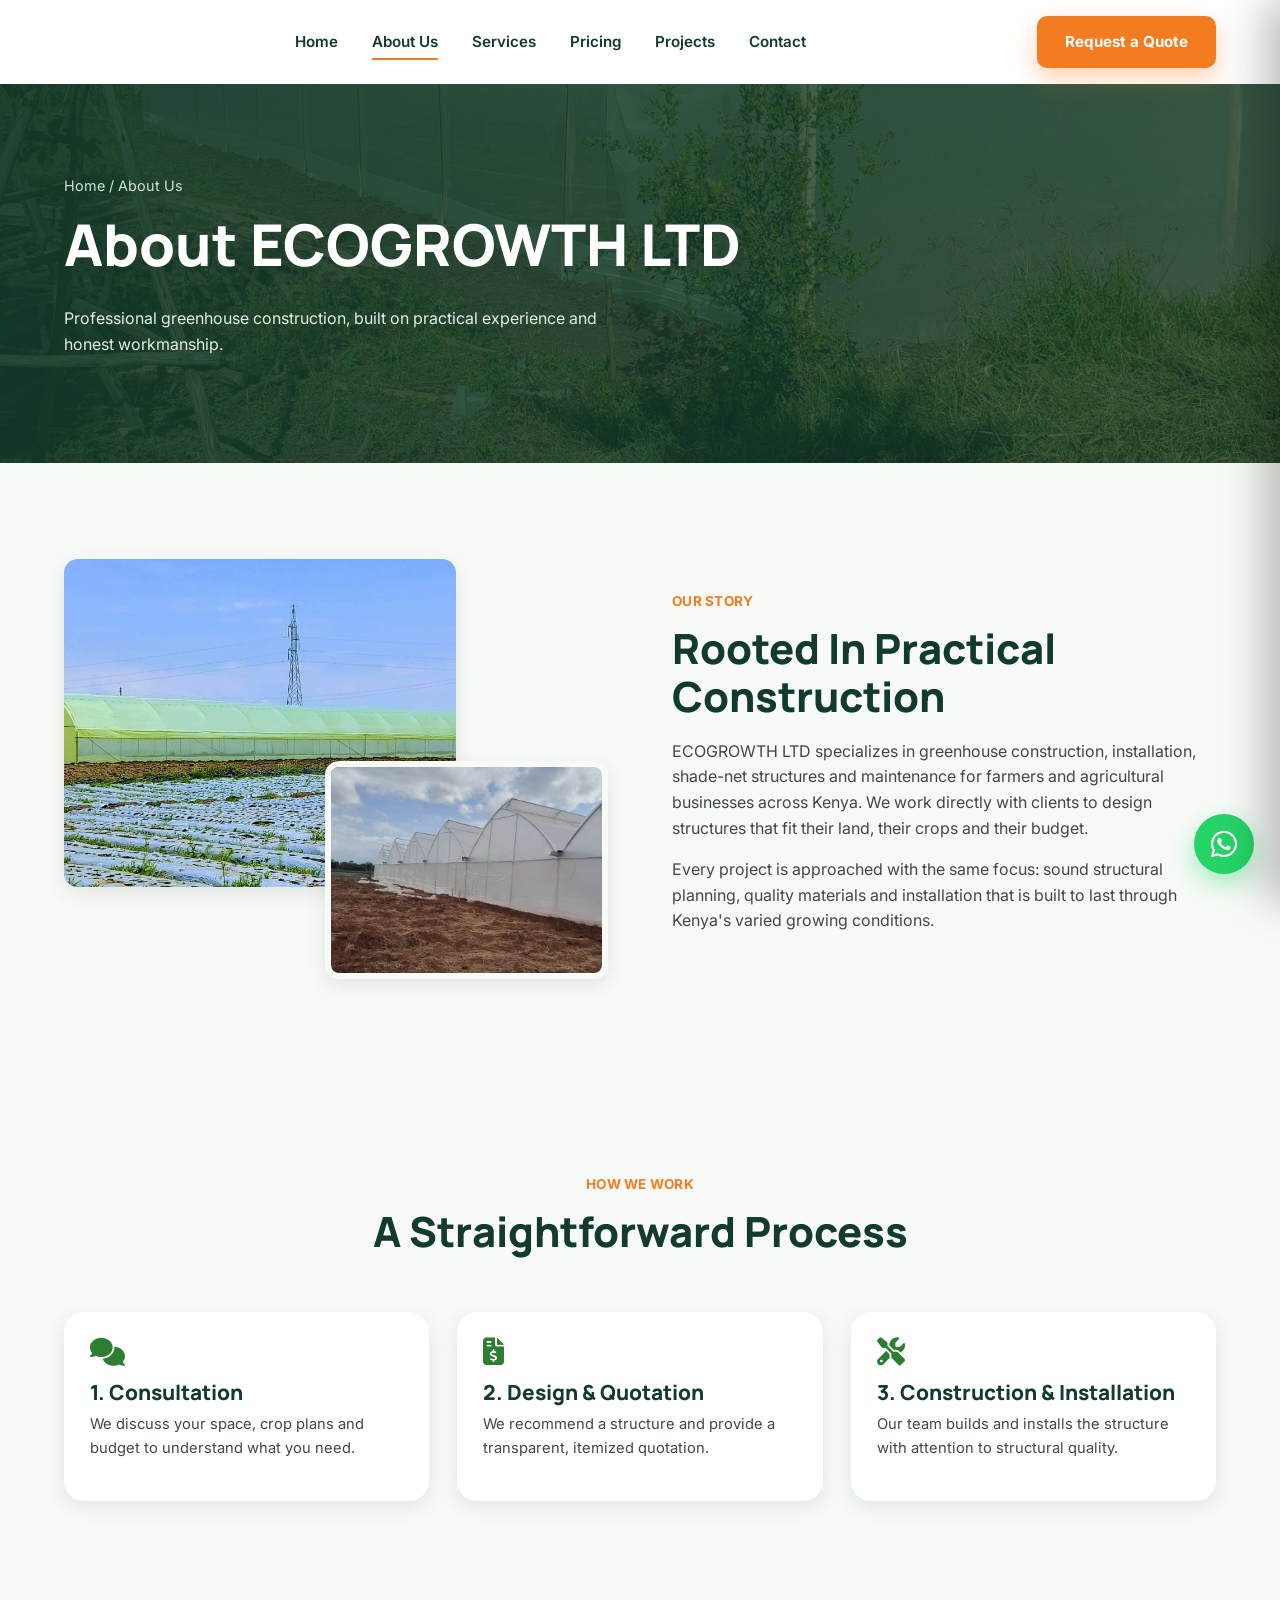
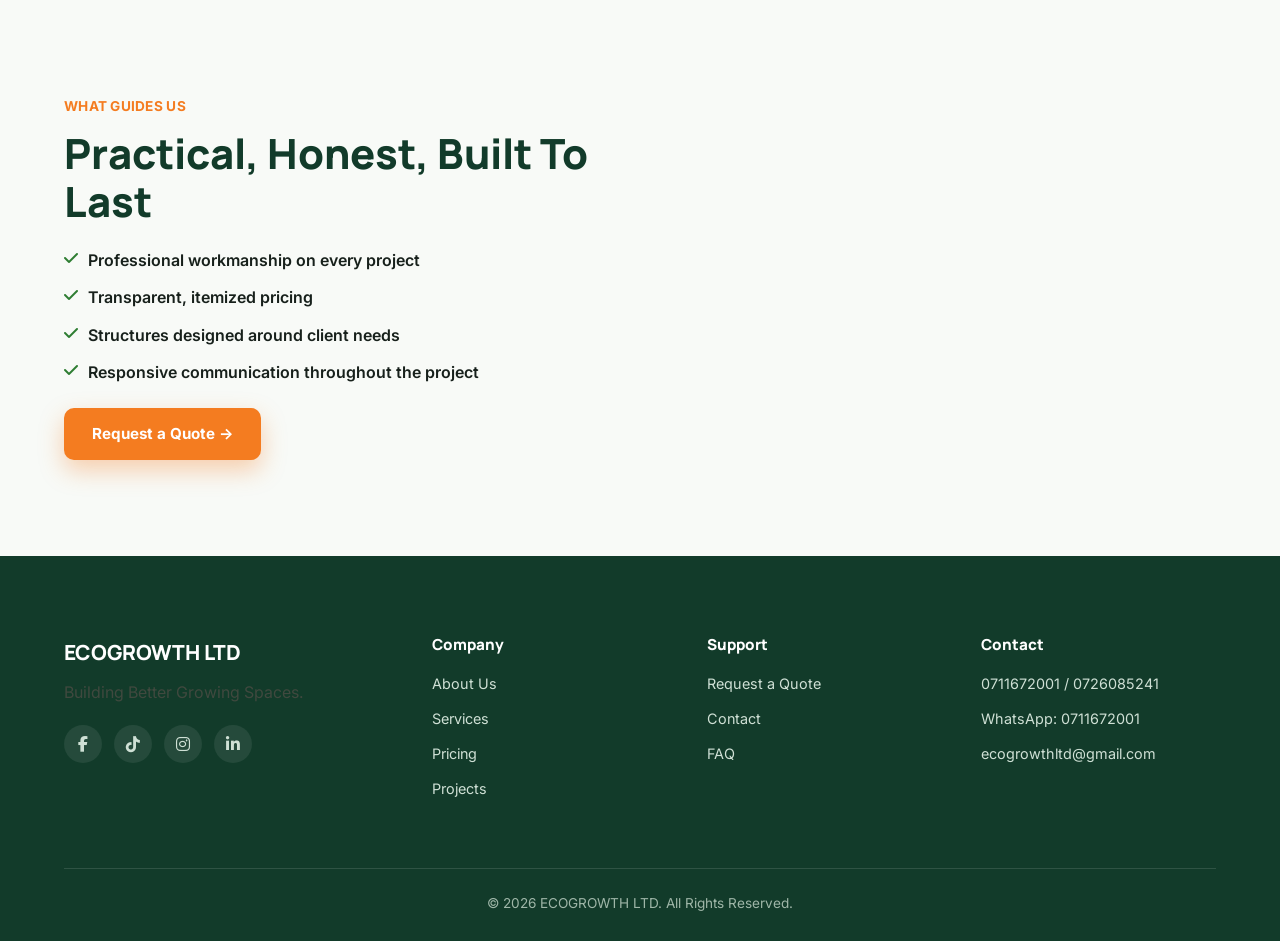
==== about.html @ b567686e "Add files via upload" ====
<!DOCTYPE html>
<html lang="en">
<head>
<meta charset="UTF-8">
<meta name="viewport" content="width=device-width, initial-scale=1.0">
<title>About Us — ECOGROWTH LTD</title>
<meta name="description" content="Learn about ECOGROWTH LTD, a Kenyan greenhouse construction and installation company focused on practical, durable growing structures.">
<link rel="preconnect" href="https://fonts.googleapis.com">
<link rel="preconnect" href="https://fonts.gstatic.com" crossorigin>
<link href="https://fonts.googleapis.com/css2?family=Inter:wght@400;500;600;700&family=Manrope:wght@600;700;800&display=swap" rel="stylesheet">
<link rel="stylesheet" href="assets/css/style.css">
<link rel="stylesheet" href="assets/css/responsive.css">
<link rel="icon" href="assets/icons/favicon.png">
<link rel="stylesheet" href="https://cdnjs.cloudflare.com/ajax/libs/font-awesome/6.5.2/css/all.min.css">
</head>
<body>

<header class="navbar" id="navbar">
  <div class="container">
    <a href="index.html" class="brand">
    </a>
    <nav class="nav-links">
      <a href="index.html">Home</a>
      <a href="about.html" class="active">About Us</a>
      <a href="services.html">Services</a>
      <a href="pricing.html">Pricing</a>
      <a href="projects.html">Projects</a>
      <a href="contact.html">Contact</a>
    </nav>
    <div class="nav-cta">
      <a href="quote.html" class="btn btn-primary">Request a Quote</a>
      <button class="nav-toggle" id="navToggle" aria-label="Open menu">
        <i class="fa-solid fa-bars"></i>
      </button>
    </div>
  </div>
</header>

<div class="mobile-backdrop" id="mobileBackdrop"></div>

<div class="mobile-panel" id="mobilePanel">
  <button class="mobile-close" id="mobileClose" aria-label="Close menu"><i class="fa-solid fa-xmark"></i></button>
  <a href="index.html">Home</a>
  <a href="about.html">About Us</a>
  <a href="services.html">Services</a>
  <a href="pricing.html">Pricing</a>
  <a href="projects.html">Projects</a>
  <a href="contact.html">Contact</a>
  <a href="quote.html" class="btn btn-primary" style="margin-top:10px;">Request a Quote</a>
</div>

<section class="page-hero">
  <div class="page-hero__bg"></div>
  <div class="container">
    <div class="breadcrumb"><a href="index.html">Home</a> / About Us</div>
    <h1 style="color:#fff;">About ECOGROWTH LTD</h1>
    <p style="max-width:560px;color:#e3ede6;">Professional greenhouse construction, built on practical experience and honest workmanship.</p>
  </div>
</section>

<section class="section">
  <div class="container split">
    <div class="split-media reveal"></div>
    <div class="reveal">
      <span class="eyebrow">OUR STORY</span>
      <h2>Rooted In Practical Construction</h2>
      <p>ECOGROWTH LTD specializes in greenhouse construction, installation, shade-net structures and maintenance for farmers and agricultural businesses across Kenya. We work directly with clients to design structures that fit their land, their crops and their budget.</p>
      <p>Every project is approached with the same focus: sound structural planning, quality materials and installation that is built to last through Kenya's varied growing conditions.</p>
    </div>
  </div>
</section>

<section class="section section--offwhite">
  <div class="container">
    <div class="section-head reveal">
      <span class="eyebrow">HOW WE WORK</span>
      <h2>A Straightforward Process</h2>
    </div>
    <div class="service-grid">
      <div class="service-card reveal">
        <div class="service-card__body">
          <div class="service-card__icon"><i class="fa-solid fa-comments" style="color:#2E7D32;font-size:28px;"></i></div>
          <h3>1. Consultation</h3>
          <p>We discuss your space, crop plans and budget to understand what you need.</p>
        </div>
      </div>
      <div class="service-card reveal">
        <div class="service-card__body">
          <div class="service-card__icon"><i class="fa-solid fa-file-invoice-dollar" style="color:#2E7D32;font-size:28px;"></i></div>
          <h3>2. Design &amp; Quotation</h3>
          <p>We recommend a structure and provide a transparent, itemized quotation.</p>
        </div>
      </div>
      <div class="service-card reveal">
        <div class="service-card__body">
          <div class="service-card__icon"><i class="fa-solid fa-screwdriver-wrench" style="color:#2E7D32;font-size:28px;"></i></div>
          <h3>3. Construction &amp; Installation</h3>
          <p>Our team builds and installs the structure with attention to structural quality.</p>
        </div>
      </div>
    </div>
  </div>
</section>

<section class="section">
  <div class="container split why-choose">
    <div class="reveal">
      <span class="eyebrow">WHAT GUIDES US</span>
      <h2>Practical, Honest, Built To Last</h2>
      <ul class="checklist">
        <li><i class="fa-solid fa-check" style="color:#2E7D32;"></i> Professional workmanship on every project</li>
        <li><i class="fa-solid fa-check" style="color:#2E7D32;"></i> Transparent, itemized pricing</li>
        <li><i class="fa-solid fa-check" style="color:#2E7D32;"></i> Structures designed around client needs</li>
        <li><i class="fa-solid fa-check" style="color:#2E7D32;"></i> Responsive communication throughout the project</li>
      </ul>
      <a href="quote.html" class="btn btn-primary">Request a Quote →</a>
    </div>
  </div>
</section>

<footer class="footer">
  <div class="container">
    <div class="footer-grid">
      <div>
        <div class="footer-brand">ECOGROWTH LTD</div>
        <p style="max-width:280px;">Building Better Growing Spaces.</p>
        <div class="footer-social">
          <a href="https://www.facebook.com/share/1MWiVUWvfa/" target="_blank" rel="noopener" aria-label="Facebook"><i class="fa-brands fa-facebook-f"></i></a>
          <a href="https://www.tiktok.com/@josphat.kweri?_t=ZM-903UpSBOBei&_r=1" target="_blank" rel="noopener" aria-label="TikTok"><i class="fa-brands fa-tiktok"></i></a>
          <a href="https://www.instagram.com/josphatkweri?igsh=MTFmaTQ0bmYyZnphNg==" target="_blank" rel="noopener" aria-label="Instagram"><i class="fa-brands fa-instagram"></i></a>
          <a href="https://www.linkedin.com/posts/shiva-trippathi-91b22a46_the-biggest-wealth-gap-isnt-money-its-activity-7375415387393499136-qEYc" target="_blank" rel="noopener" aria-label="LinkedIn"><i class="fa-brands fa-linkedin-in"></i></a>
        </div>
      </div>
      <div>
        <h4>Company</h4>
        <ul>
          <li><a href="about.html">About Us</a></li>
          <li><a href="services.html">Services</a></li>
          <li><a href="pricing.html">Pricing</a></li>
          <li><a href="projects.html">Projects</a></li>
        </ul>
      </div>
      <div>
        <h4>Support</h4>
        <ul>
          <li><a href="quote.html">Request a Quote</a></li>
          <li><a href="contact.html">Contact</a></li>
          <li><a href="contact.html#faq">FAQ</a></li>
        </ul>
      </div>
      <div>
        <h4>Contact</h4>
        <ul>
          <li>0711672001 / 0726085241</li>
          <li>WhatsApp: 0711672001</li>
          <li>ecogrowthltd@gmail.com</li>
        </ul>
      </div>
    </div>
    <div class="footer-bottom">&copy; 2026 ECOGROWTH LTD. All Rights Reserved.</div>
  </div>
</footer>

<a class="wa-float" id="waFloat" href="https://wa.me/254711672001?text=Hello%20ECOGROWTH%20LTD%2C%20I%20would%20like%20to%20inquire%20about%20a%20greenhouse%20project." target="_blank" rel="noopener" aria-label="Chat on WhatsApp">
  <i class="fa-brands fa-whatsapp" style="font-size:30px;"></i>
</a>

<script src="assets/js/main.js"></script>
</body>
</html>
---- assets/css/style.css ----
/* =========================================================
   ECOGROWTH LTD — Core Stylesheet
   ========================================================= */

:root{
  --forest:#123B2A;
  --eco:#2E7D32;
  --orange:#F47C20;
  --fresh:#66BB6A;
  --off-white:#F8FAF7;
  --charcoal:#17201B;

  --forest-rgb:18,59,42;
  --orange-rgb:244,124,32;

  --font-heading:'Manrope', sans-serif;
  --font-body:'Inter', sans-serif;

  --radius-lg:20px;
  --radius-md:14px;
  --radius-sm:8px;

  --shadow-soft:0 10px 30px rgba(18,59,42,0.08);
  --shadow-card:0 6px 20px rgba(18,59,42,0.10);
  --shadow-lift:0 20px 40px rgba(18,59,42,0.16);

  --container:1200px;
  --nav-h:84px;
}

*,*::before,*::after{box-sizing:border-box;}
html{scroll-behavior:smooth;}
body{
  margin:0;
  font-family:var(--font-body);
  color:var(--charcoal);
  background:var(--off-white);
  line-height:1.6;
  -webkit-font-smoothing:antialiased;
}
img{max-width:100%;display:block;}
a{color:inherit;text-decoration:none;}
ul{list-style:none;margin:0;padding:0;}
button{font-family:inherit;cursor:pointer;border:none;background:none;}
input,select,textarea{font-family:inherit;}

h1,h2,h3,h4{
  font-family:var(--font-heading);
  color:var(--forest);
  margin:0 0 .5em;
  line-height:1.15;
  font-weight:800;
}
h1{font-size:clamp(2.4rem,5vw,3.6rem);}
h2{font-size:clamp(1.8rem,3.6vw,2.6rem);}
h3{font-size:1.3rem;}
p{margin:0 0 1em;color:#40493f;}

.container{
  width:100%;
  max-width:var(--container);
  margin:0 auto;
  padding:0 24px;
}
.section{padding:96px 0;}
.section--tight{padding:64px 0;}
.section--forest{background:var(--forest);color:#fff;}
.section--forest h2,.section--forest h3{color:#fff;}
.section--forest p{color:#cfe0d5;}
.section--offwhite{background:var(--off-white);}

.eyebrow{
  display:inline-block;
  color:var(--orange);
  font-weight:700;
  font-size:.85rem;
  letter-spacing:.02em;
  margin-bottom:.75rem;
}

.btn{
  display:inline-flex;
  align-items:center;
  gap:8px;
  padding:14px 28px;
  border-radius:10px;
  font-weight:700;
  font-size:.95rem;
  transition:transform .25s ease, box-shadow .25s ease, background .25s ease;
}
.btn-primary{
  background:var(--orange);
  color:#fff;
  box-shadow:0 10px 24px rgba(var(--orange-rgb),0.35);
}
.btn-primary:hover{transform:translateY(-2px);box-shadow:0 14px 30px rgba(var(--orange-rgb),0.42);}
.btn-secondary{
  background:#fff;
  color:var(--forest);
  border:1px solid rgba(18,59,42,0.15);
}
.btn-secondary:hover{transform:translateY(-2px);box-shadow:var(--shadow-card);}
.btn-home-green{
  background:var(--eco);
  color:#fff;
  border:1px solid var(--eco);
  box-shadow:0 10px 24px rgba(var(--forest-rgb),0.18);
}
.btn-home-green:hover{
  background:var(--forest);
  color:#fff;
  transform:translateY(-2px);
  box-shadow:0 14px 30px rgba(var(--forest-rgb),0.24);
}
.btn-outline-light{
  background:transparent;
  color:#fff;
  border:1px solid rgba(255,255,255,0.55);
}
.btn-outline-light:hover{background:rgba(255,255,255,0.12);}
.btn-block{width:100%;justify-content:center;}

/* ---------- Navbar ---------- */
.navbar{
  position:fixed;top:0;left:0;right:0;z-index:1000;
  height:var(--nav-h);
  display:flex;align-items:center;
  background:#ffffff;
  transition:background .3s ease, box-shadow .3s ease, height .3s ease;
}
.navbar.is-scrolled{
  height:68px;
  background:#ffffff;
  backdrop-filter:blur(10px);
  box-shadow:0 4px 20px rgba(18,59,42,0.08);
}
.navbar .container{display:flex;align-items:center;justify-content:space-between;}
.brand{display:flex;align-items:center;gap:10px;font-family:var(--font-heading);font-weight:800;font-size:1.3rem;color:var(--forest);}
.brand img{width:68px;height:auto;display:block;object-fit:contain;}
.brand svg{flex-shrink:0;}
.nav-links{display:flex;align-items:center;gap:34px;}
.nav-links a{font-weight:600;font-size:.95rem;color:var(--forest);position:relative;padding:4px 0;}
.nav-links a::after{
  content:'';position:absolute;left:0;bottom:-2px;width:0;height:2px;background:var(--orange);
  transition:width .25s ease;
}
.nav-links a:hover::after,.nav-links a.active::after{width:100%;}
.nav-links a.active{color:var(--forest);}
.nav-cta{display:flex;align-items:center;gap:18px;}
.nav-toggle{display:none;}

.mobile-backdrop{
  position:fixed;inset:0;background:rgba(10,20,14,0.5);z-index:1090;
  opacity:0;pointer-events:none;transition:opacity .3s ease;
}
.mobile-backdrop.open{opacity:1;pointer-events:auto;}

.mobile-panel{
  position:fixed;top:0;right:0;bottom:0;z-index:1100;
  width:78vw;max-width:300px;
  background:var(--forest);
  display:flex;flex-direction:column;justify-content:flex-start;align-items:flex-start;gap:6px;
  padding:90px 30px 30px;
  box-shadow:-16px 0 40px rgba(0,0,0,0.25);
  transform:translateX(100%);transition:transform .35s ease;
}
.mobile-panel.open{transform:translateX(0);}
.mobile-panel a{
  color:#fff;font-family:var(--font-heading);font-size:1.05rem;font-weight:700;
  padding:12px 0;width:100%;border-bottom:1px solid rgba(255,255,255,0.1);
}
.mobile-panel a.btn{border-bottom:none;margin-top:14px;text-align:center;justify-content:center;}
.mobile-close{
  position:absolute;top:24px;right:24px;color:#fff;font-size:1.1rem;
  width:36px;height:36px;display:flex;align-items:center;justify-content:center;
  border-radius:8px;background:rgba(255,255,255,0.1);
}

/* ---------- Hero ---------- */
.hero{
  position:relative;
  min-height:92vh;
  display:flex;align-items:flex-end;
  color:#fff;
  padding-top:var(--nav-h);
  overflow:hidden;
}
.hero__bg{position:absolute;inset:0;z-index:0;}
.hero__bg img{width:100%;height:100%;object-fit:cover;}
.hero__bg::after{
  content:'';position:absolute;inset:0;
  background:linear-gradient(180deg, rgba(18,59,42,0.55) 0%, rgba(18,59,42,0.55) 40%, rgba(18,59,42,0.92) 100%);
}
.hero__content{position:relative;z-index:1;padding-bottom:120px;max-width:760px;}
.hero__tag{
  display:inline-flex;align-items:center;gap:8px;
  background:rgba(255,255,255,0.14);
  border:1px solid rgba(255,255,255,0.3);
  padding:8px 16px;border-radius:100px;font-size:.85rem;font-weight:600;margin-bottom:22px;
}
.hero__content p{color:#e3ede6;font-size:1.1rem;max-width:560px;}
.hero__actions{display:flex;gap:16px;margin-top:28px;flex-wrap:wrap;}

.opacity-in{opacity:0;transform:translateY(18px);animation:opIn .7s ease forwards;}
@keyframes opIn{to{opacity:1;transform:translateY(0);}}

/* ---------- Highlight bar ---------- */
.highlight-bar{
  position:relative;
  z-index:2;
  margin-top:-70px;
  background:#fff;
  border-radius:var(--radius-lg);
  box-shadow:var(--shadow-lift);
  display:grid;
  grid-template-columns:repeat(4,1fr);
}
.highlight-bar__item{
  padding:32px 28px;
  border-right:1px solid rgba(18,59,42,0.08);
  transition:transform .25s ease;
}
.highlight-bar__item:last-child{border-right:none;}
.highlight-bar__item:hover{transform:translateY(-4px);}
.highlight-bar__icon{color:var(--orange);margin-bottom:14px;}
.highlight-bar__item h3{font-size:1.05rem;margin-bottom:6px;}
.highlight-bar__item p{font-size:.9rem;margin:0;}

/* ---------- About split ---------- */
.split{display:grid;grid-template-columns:1fr 1fr;gap:64px;align-items:center;}
.split-media{position:relative;min-height:420px;}
.split-media img{
  position:absolute;border-radius:var(--radius-md);box-shadow:var(--shadow-card);object-fit:cover;
}
.split-media .img-a{width:72%;height:78%;top:0;left:0;z-index:1;}
.split-media .img-b{width:52%;height:52%;bottom:0;right:0;z-index:2;border:6px solid var(--off-white);}
.split h2{margin-bottom:18px;}
.checklist{margin:22px 0;}
.checklist li{display:flex;align-items:flex-start;gap:10px;margin-bottom:12px;font-weight:600;color:var(--charcoal);}
.checklist svg,.checklist i{flex-shrink:0;color:var(--eco);margin-top:2px;}

/* ---------- Section headers ---------- */
.section-head{max-width:640px;margin:0 auto 56px;text-align:center;}
.section-head.left{margin:0 0 48px;text-align:left;}

/* ---------- Service cards ---------- */
.service-grid{display:grid;grid-template-columns:repeat(3,1fr);gap:28px;}
.service-card{
  background:#fff;border-radius:var(--radius-lg);overflow:hidden;
  box-shadow:var(--shadow-card);
  transition:transform .3s ease, box-shadow .3s ease;
  display:flex;flex-direction:column;
}
.service-card:hover{transform:translateY(-8px);box-shadow:var(--shadow-lift);}
.service-card__media{position:relative;height:190px;overflow:hidden;}
.service-card__media img{width:100%;height:100%;object-fit:cover;transition:transform .5s ease;}
.service-card:hover .service-card__media img{transform:scale(1.08);}
.service-card__num{
  position:absolute;top:16px;left:16px;
  background:rgba(255,255,255,0.9);color:var(--forest);
  font-family:var(--font-heading);font-weight:800;font-size:.85rem;
  padding:5px 12px;border-radius:100px;
}
.service-card__body{padding:26px;flex:1;display:flex;flex-direction:column;}
.service-card__icon{color:var(--eco);margin-bottom:12px;}
.service-card__body h3{margin-bottom:8px;}
.service-card__body p{font-size:.92rem;flex:1;}
.service-card__link{
  display:inline-flex;align-items:center;gap:6px;color:var(--orange);font-weight:700;font-size:.9rem;
  margin-top:10px;border-top:1px solid rgba(18,59,42,0.08);padding-top:16px;
  transition:gap .2s ease;
}
.service-card__link:hover{gap:10px;}

/* ---------- Why choose ---------- */
.why-media{position:relative;border-radius:var(--radius-lg);overflow:hidden;min-height:460px;box-shadow:var(--shadow-card);}
.why-media img{width:100%;height:100%;object-fit:cover;position:absolute;inset:0;}

/* ---------- Pricing ---------- */
.pricing-grid{display:grid;grid-template-columns:repeat(3,1fr);gap:28px;}
.price-card{
  background:#fff;border-radius:var(--radius-lg);padding:36px 30px;
  box-shadow:var(--shadow-card);border:1px solid rgba(18,59,42,0.06);
  display:flex;flex-direction:column;transition:transform .3s ease, box-shadow .3s ease;
}
.price-card:hover{transform:translateY(-6px);box-shadow:var(--shadow-lift);}
.price-card--featured{border:2px solid var(--orange);position:relative;}
.price-card__badge{
  position:absolute;top:-14px;left:30px;background:var(--orange);color:#fff;
  font-size:.75rem;font-weight:700;padding:6px 14px;border-radius:100px;
}
.price-card__icon{font-size:1.8rem;margin-bottom:10px;}
.price-card__price{font-family:var(--font-heading);font-weight:800;color:var(--forest);font-size:1.5rem;margin:8px 0 4px;}
.price-card__price small{font-size:.9rem;font-weight:600;color:#6a7368;}
.price-card__list{margin:20px 0;flex:1;}
.price-card__list li{display:flex;gap:8px;align-items:flex-start;font-size:.9rem;margin-bottom:10px;color:#40493f;}
.price-card__list svg{color:var(--eco);flex-shrink:0;margin-top:3px;}

.example-table{width:100%;border-collapse:collapse;background:#fff;border-radius:var(--radius-md);overflow:hidden;box-shadow:var(--shadow-card);}
.example-table th,.example-table td{padding:16px 20px;text-align:left;font-size:.95rem;}
.example-table thead{background:var(--forest);color:#fff;}
.example-table tbody tr:not(:last-child){border-bottom:1px solid rgba(18,59,42,0.08);}
.example-table tfoot td{font-weight:800;color:var(--forest);border-top:2px solid var(--forest);}
.note-box{
  background:rgba(46,125,50,0.07);border-left:3px solid var(--eco);
  padding:16px 20px;border-radius:var(--radius-sm);font-size:.9rem;margin-top:20px;color:#33422f;
}

/* ---------- Greenhouse size price list ---------- */
.ghlist-grid{display:grid;grid-template-columns:repeat(2,1fr);gap:26px;}
.ghlist-card{
  background:#fff;border:1px solid rgba(18,59,42,0.1);border-radius:var(--radius-lg);
  overflow:hidden;box-shadow:var(--shadow-card);
  transition:transform .3s ease, box-shadow .3s ease;
  display:flex;flex-direction:column;
}
.ghlist-card:hover{transform:translateY(-6px);box-shadow:var(--shadow-lift);}
.ghlist-card__media{position:relative;height:180px;overflow:hidden;}
.ghlist-card__media img{width:100%;height:100%;object-fit:cover;}
.ghlist-card__num{
  position:absolute;top:14px;left:14px;
  background:var(--forest);color:#fff;font-family:var(--font-heading);font-weight:800;
  font-size:.8rem;padding:4px 12px;border-radius:8px;
}
.ghlist-card__badge{
  position:absolute;top:14px;right:14px;background:var(--eco);color:#fff;
  font-size:.72rem;font-weight:700;padding:4px 10px;border-radius:8px;
}
.ghlist-card__body{padding:22px;flex:1;display:flex;flex-direction:column;}
.ghlist-card__title{font-family:var(--font-heading);font-weight:800;color:var(--forest);font-size:1.15rem;margin-bottom:14px;}
.ghlist-card__dims{display:flex;gap:14px;margin-bottom:16px;flex-wrap:wrap;}
.ghlist-card__dim{
  flex:1;min-width:70px;background:var(--off-white);border-radius:var(--radius-sm);
  padding:10px 8px;text-align:center;
}
.ghlist-card__dim i{color:var(--orange);font-size:.85rem;margin-bottom:4px;display:block;}
.ghlist-card__dim span{display:block;font-size:.68rem;color:#6a7368;text-transform:uppercase;letter-spacing:.03em;font-weight:700;}
.ghlist-card__dim strong{display:block;font-size:.92rem;color:var(--forest);margin-top:2px;}
.ghlist-card__features{margin-bottom:18px;flex:1;}
.ghlist-card__features li{display:flex;align-items:flex-start;gap:8px;font-size:.85rem;color:#40493f;margin-bottom:8px;}
.ghlist-card__features i{color:var(--eco);margin-top:3px;flex-shrink:0;}
.ghlist-card__footer{display:flex;align-items:center;justify-content:space-between;gap:12px;flex-wrap:wrap;border-top:1px solid rgba(18,59,42,0.08);padding-top:16px;}
.ghlist-card__price{font-family:var(--font-heading);font-weight:800;color:var(--orange);font-size:1.2rem;}
.ghlist-card__price small{display:block;font-size:.68rem;color:#6a7368;font-weight:600;text-transform:uppercase;}

/* ---------- Standard specifications table ---------- */
.spec-table{width:100%;border-collapse:collapse;background:#fff;border-radius:var(--radius-md);overflow:hidden;box-shadow:var(--shadow-card);}
.spec-table th{background:var(--forest);color:#fff;text-align:left;padding:14px 20px;font-size:.9rem;}
.spec-table td{padding:14px 20px;font-size:.9rem;border-top:1px solid rgba(18,59,42,0.08);}
.spec-table td:first-child{font-weight:700;color:var(--forest);width:40%;}
.spec-table td:first-child i{color:var(--orange);margin-right:8px;width:18px;text-align:center;}

/* ---------- Please-note checklist ---------- */
.note-list{background:#fff;border-radius:var(--radius-md);box-shadow:var(--shadow-card);padding:26px 28px;height:100%;}
.note-list li{display:flex;align-items:flex-start;gap:10px;font-size:.9rem;color:#40493f;margin-bottom:14px;}
.note-list li:last-child{margin-bottom:0;}
.note-list i{color:var(--eco);margin-top:3px;flex-shrink:0;}
.note-strip-images{display:grid;grid-template-columns:repeat(3,1fr);gap:10px;margin-top:18px;}
.note-strip-images img{width:100%;height:70px;object-fit:cover;border-radius:8px;}

/* ---------- Calculator ---------- */
.calculator{
  background:#fff;border-radius:var(--radius-lg);box-shadow:var(--shadow-card);
  padding:40px;display:grid;grid-template-columns:1.1fr 0.9fr;gap:40px;
}
.form-row{display:grid;grid-template-columns:1fr 1fr;gap:18px;margin-bottom:18px;}
.field{display:flex;flex-direction:column;gap:6px;}
.field label{font-size:.85rem;font-weight:700;color:var(--forest);}
.field input,.field select,.field textarea{
  padding:13px 16px;border:1px solid rgba(18,59,42,0.18);border-radius:var(--radius-sm);
  font-size:.95rem;background:var(--off-white);transition:border .2s ease;
}
.field input:focus,.field select:focus,.field textarea:focus{outline:none;border-color:var(--eco);}
.field--check{flex-direction:row;align-items:center;gap:10px;}
.calc-result{
  background:var(--forest);color:#fff;border-radius:var(--radius-md);
  padding:30px;display:flex;flex-direction:column;justify-content:center;text-align:center;
}
.calc-result__label{font-size:.85rem;color:#a9c4b3;text-transform:uppercase;letter-spacing:.04em;}
.calc-result__value{font-family:var(--font-heading);font-size:2.4rem;font-weight:800;margin:10px 0;}
.calc-result__disclaimer{font-size:.8rem;color:#cfe0d5;}

/* ---------- Projects ---------- */
.filter-bar{display:flex;gap:12px;justify-content:center;margin-bottom:44px;flex-wrap:wrap;}
.filter-btn{
  padding:10px 22px;border-radius:10px;font-weight:700;font-size:.9rem;
  border:1px solid rgba(18,59,42,0.15);background:#fff;color:var(--forest);
  transition:all .25s ease;
}
.filter-btn.active,.filter-btn:hover{background:var(--eco);color:#fff;border-color:var(--eco);}
.project-grid{display:grid;grid-template-columns:repeat(3,1fr);gap:28px;}
.project-card{
  border-radius:var(--radius-lg);overflow:hidden;position:relative;box-shadow:var(--shadow-card);
  transition:transform .35s ease, box-shadow .35s ease; cursor:pointer;
}
.project-card:hover{transform:translateY(-6px);box-shadow:var(--shadow-lift);}
.project-card__media{height:260px;overflow:hidden;}
.project-card__media img{width:100%;height:100%;object-fit:cover;transition:transform .5s ease;}
.project-card:hover .project-card__media img{transform:scale(1.08);}
.project-card__body{padding:22px;background:#fff;}
.project-card__tag{color:var(--orange);font-size:.8rem;font-weight:700;}
.project-card__meta{font-size:.85rem;color:#6a7368;margin-top:4px;}
.project-card__link{display:inline-flex;gap:6px;align-items:center;color:var(--forest);font-weight:700;font-size:.88rem;margin-top:12px;}

/* ---------- Modal ---------- */
.modal-overlay{
  position:fixed;inset:0;background:rgba(18,59,42,0.65);z-index:1200;
  display:none;align-items:center;justify-content:center;padding:24px;
}
.modal-overlay.open{display:flex;}
.modal{
  background:#fff;border-radius:var(--radius-lg);max-width:760px;width:100%;
  max-height:88vh;overflow-y:auto;position:relative;
}
.modal__close{position:absolute;top:18px;right:18px;background:#fff;border-radius:50%;width:38px;height:38px;display:flex;align-items:center;justify-content:center;box-shadow:var(--shadow-card);z-index:2;}
.modal__media{height:320px;overflow:hidden;border-radius:var(--radius-lg) var(--radius-lg) 0 0;}
.modal__media img{width:100%;height:100%;object-fit:cover;}
.modal__body{padding:34px;}
.modal__specs{display:grid;grid-template-columns:repeat(2,1fr);gap:16px;margin:22px 0;padding:20px;background:var(--off-white);border-radius:var(--radius-sm);}
.modal__specs div span{display:block;font-size:.78rem;color:#6a7368;font-weight:700;text-transform:uppercase;}

/* ---------- Contact ---------- */
.contact-grid{display:grid;grid-template-columns:1fr 1fr;gap:56px;}
.contact-card{
  background:#fff;border-radius:var(--radius-lg);padding:30px;box-shadow:var(--shadow-card);
  display:flex;gap:16px;align-items:flex-start;margin-bottom:18px;
}
.contact-card__icon{color:var(--orange);flex-shrink:0;}
.contact-form{background:#fff;border-radius:var(--radius-lg);box-shadow:var(--shadow-card);padding:36px;}

/* ---------- FAQ ---------- */
.faq-list{max-width:800px;margin:0 auto;}
.faq-item{background:#fff;border-radius:var(--radius-md);box-shadow:var(--shadow-card);margin-bottom:14px;overflow:hidden;}
.faq-question{
  display:flex;justify-content:space-between;align-items:center;
  padding:22px 26px;font-weight:700;color:var(--forest);
}
.faq-question svg,.faq-question i{transition:transform .3s ease;flex-shrink:0;display:inline-block;}
.faq-item.open .faq-question svg,.faq-item.open .faq-question i{transform:rotate(45deg);}
.faq-answer{max-height:0;overflow:hidden;transition:max-height .35s ease;}
.faq-answer p{padding:0 26px 22px;margin:0;}

/* ---------- Footer ---------- */
.footer{background:var(--forest);color:#cfe0d5;padding:80px 0 26px;}
.footer-grid{display:grid;grid-template-columns:1.4fr 1fr 1fr 1fr;gap:40px;margin-bottom:56px;}
.footer-brand{font-family:var(--font-heading);font-size:1.3rem;font-weight:800;color:#fff;margin-bottom:10px;}
.footer h4{color:#fff;font-size:.95rem;margin-bottom:18px;}
.footer ul li{margin-bottom:12px;font-size:.9rem;}
.footer ul li a:hover{color:#fff;}
.footer-social{display:flex;gap:12px;margin-top:20px;}
.footer-social a{
  width:38px;height:38px;border-radius:50%;background:rgba(255,255,255,0.08);
  display:flex;align-items:center;justify-content:center;transition:background .2s ease;
}
.footer-social a:hover{background:var(--orange);}
.footer-bottom{border-top:1px solid rgba(255,255,255,0.12);padding-top:24px;text-align:center;font-size:.85rem;color:#9fb6a8;}
/* ---------- Social media section ---------- */
.social-section{
  background:#fff;
  padding:36px 24px;
  text-align:center;
  border-top:1px solid rgba(18,59,42,0.08);
}
.social-section h2{
  font-family:var(--font-heading);
  color:var(--forest);
  font-size:1.8rem;
  margin-bottom:16px;
}
.social-icons{display:flex;align-items:center;justify-content:center;gap:14px;flex-wrap:wrap;}
.social-icons a{
  width:44px;height:44px;border-radius:50%;background:var(--forest);
  color:#fff;display:flex;align-items:center;justify-content:center;
  transition:background .2s ease, transform .2s ease;
}
.social-icons a:hover{background:var(--orange);transform:translateY(-3px);}
/* ---------- WhatsApp prompt / float ---------- */
.whatsapp-btn,
.wa-float{
  position:fixed;bottom:26px;right:26px;z-index:900;
  width:60px;height:60px;border-radius:50%;
  background:#25D366;display:flex;align-items:center;justify-content:center;
  box-shadow:0 10px 26px rgba(37,211,102,0.4);
  color:#fff;
  transition:transform .25s ease;
}
.whatsapp-btn:hover,
.wa-float:hover{transform:scale(1.08);}
.whatsapp-btn i,
.wa-float i{font-size:30px;}

/* ---------- Reveal on scroll ---------- */
.reveal{opacity:0;transform:translateY(24px);transition:opacity .7s ease, transform .7s ease;}
.reveal.in-view{opacity:1;transform:translateY(0);}

/* ---------- Page hero (inner pages) ---------- */
.page-hero{
  position:relative;padding:calc(var(--nav-h) + 90px) 0 90px;color:#fff;overflow:hidden;
}
.page-hero__bg{position:absolute;inset:0;z-index:0;}
.page-hero__bg img{width:100%;height:100%;object-fit:cover;}
.page-hero__bg::after{content:'';position:absolute;inset:0;background:linear-gradient(120deg, rgba(18,59,42,0.92), rgba(18,59,42,0.7));}
.page-hero .container{position:relative;z-index:1;}
.breadcrumb{font-size:.9rem;color:#cfe0d5;margin-bottom:14px;}
.breadcrumb a:hover{color:#fff;}

@media (prefers-reduced-motion: reduce){
  .opacity-in,.reveal{animation:none!important;transition:none!important;opacity:1!important;transform:none!important;}
}
---- assets/css/responsive.css ----
/* =========================================================
   ECOGROWTH LTD — Responsive Rules
   ========================================================= */

@media (max-width: 1024px){
  .service-grid{grid-template-columns:repeat(2,1fr);}
  .pricing-grid{grid-template-columns:repeat(2,1fr);}
  .project-grid{grid-template-columns:repeat(2,1fr);}
  .ghlist-grid{grid-template-columns:1fr;}
  .split{gap:40px;}
  .contact-grid{gap:36px;}
  .calculator{grid-template-columns:1fr;}
}

@media (max-width: 860px){
  .nav-links,.nav-cta .btn-primary{display:none;}
  .nav-toggle{display:flex;align-items:center;justify-content:center;width:40px;height:40px;color:var(--forest);}
  .nav-toggle i{font-size:20px;}

  .highlight-bar{grid-template-columns:repeat(2,1fr);}
  .highlight-bar__item:nth-child(2){border-right:none;}
  .highlight-bar__item{border-bottom:1px solid rgba(18,59,42,0.08);}

  .split,.contact-grid{grid-template-columns:1fr;}
  .split-media{order:2;min-height:340px;margin-top:20px;}
  .why-media{min-height:300px;order:2;}
  .split.why-choose > div:first-child{order:2;}

  .service-grid,.pricing-grid,.project-grid{grid-template-columns:1fr;}
  .footer-grid{grid-template-columns:1fr 1fr;gap:30px;}
}

@media (max-width: 767px){
  .hero{min-height:58vh;padding-top:0;}
  .hero__content{padding-bottom:36px;}
  .hero__actions{margin-top:20px;}
  .hero__actions .btn{flex:1 1 100%;justify-content:center;}
}

@media (max-width: 560px){
  .container{padding:0 18px;}
  .section{padding:64px 0;}
  h1{font-size:2.1rem;}
  h2{font-size:1.6rem;}
  .hero{min-height:58vh;}
  .hero__content{padding-bottom:30px;}
  .hero__actions .btn{flex:1;justify-content:center;}
  .highlight-bar{grid-template-columns:1fr;margin-top:-40px;border-radius:16px;}
  .highlight-bar__item{border-right:none;}
  .price-card--featured{margin-top:14px;}
  .modal__specs{grid-template-columns:1fr;}
  .footer-grid{grid-template-columns:1fr;gap:34px;text-align:left;}
  .calculator{padding:24px;}
  .form-row{grid-template-columns:1fr;}
  .wa-float{width:52px;height:52px;bottom:18px;right:18px;}
  .page-hero{padding-top:calc(var(--nav-h) + 60px);}
}
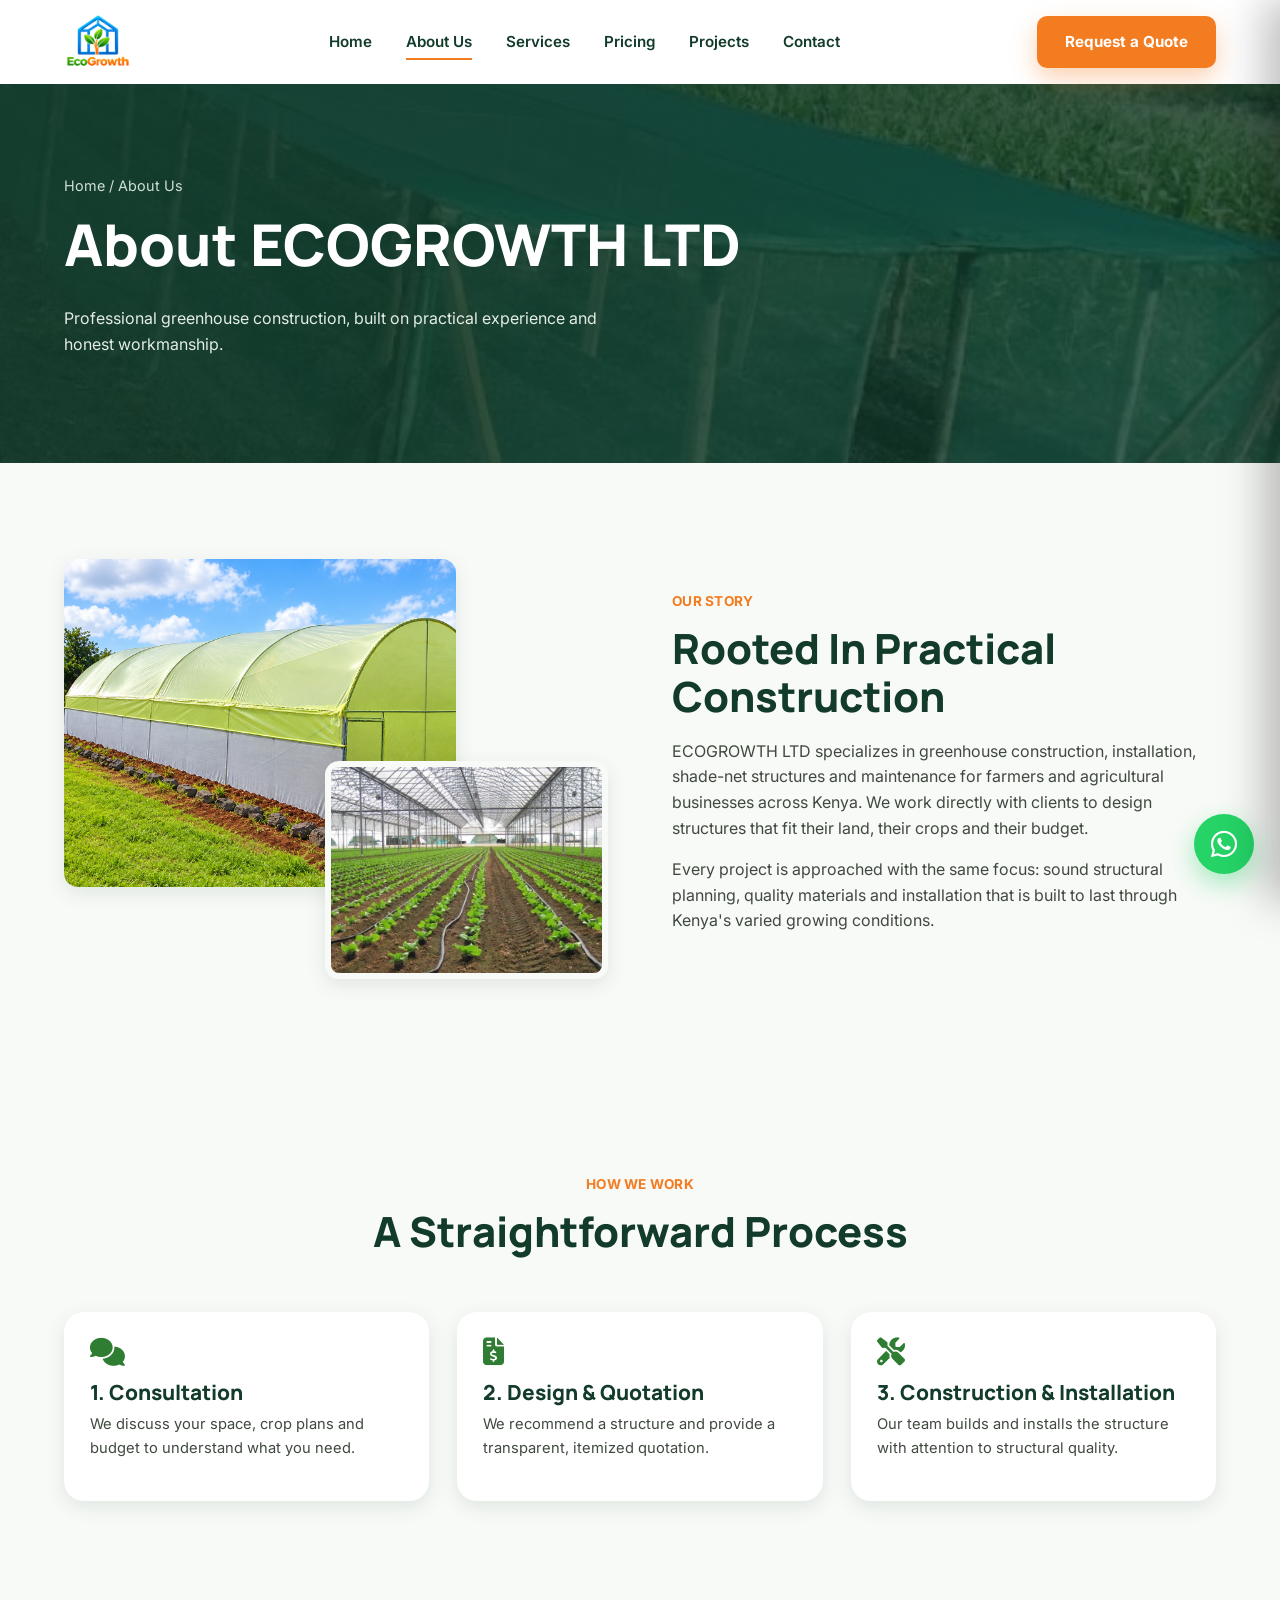
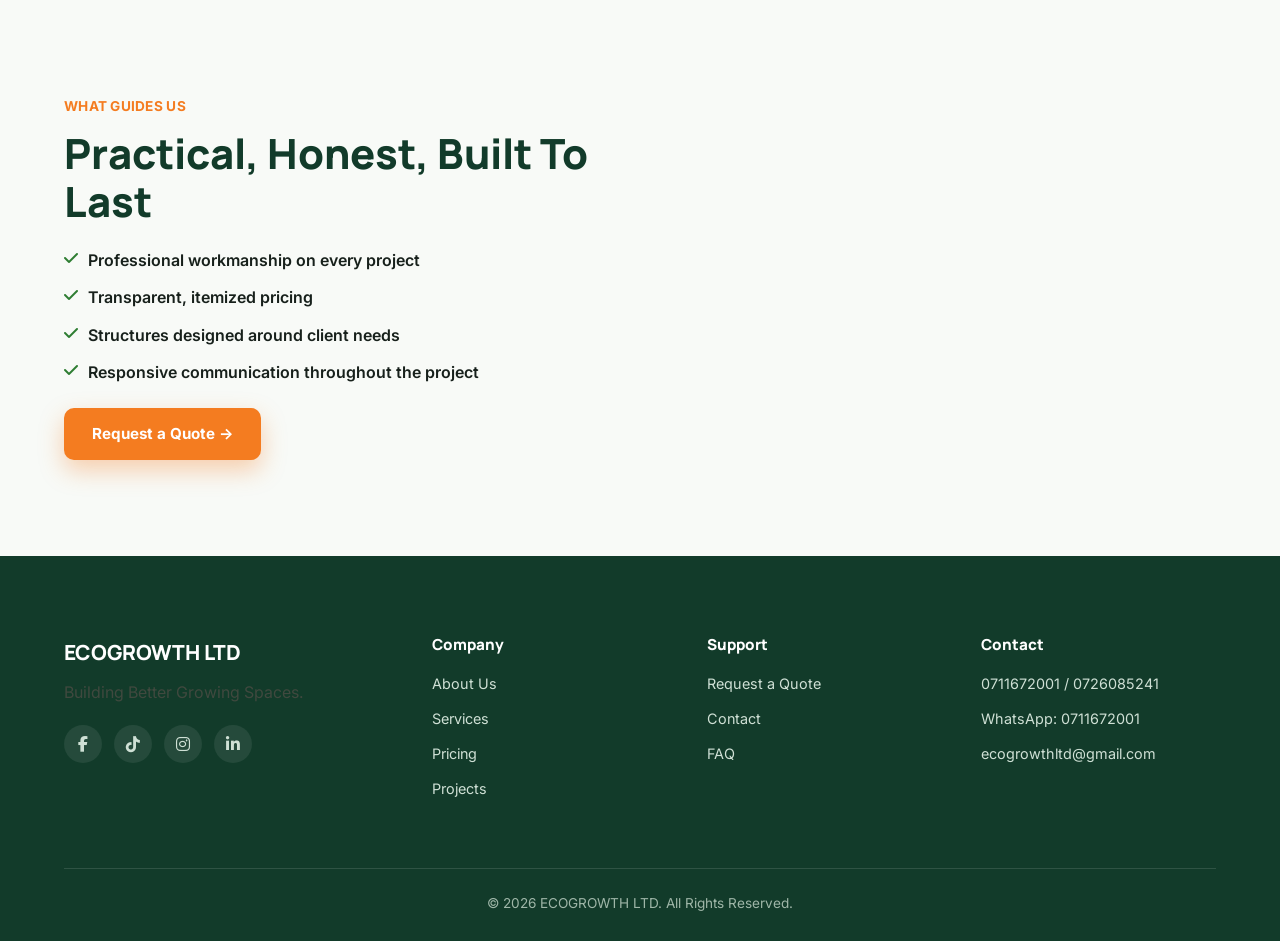
==== commit fe24c74c: "Update EcoGrowth website" ====
--- a/about.html
+++ b/about.html
@@ -18,6 +18,7 @@
 <header class="navbar" id="navbar">
   <div class="container">
     <a href="index.html" class="brand">
+      <img src="assets/icons/ecogrowth.png" alt="ECOGROWTH LTD" class="brand-logo">
     </a>
     <nav class="nav-links">
       <a href="index.html">Home</a>
--- a/assets/css/responsive.css
+++ b/assets/css/responsive.css
@@ -31,10 +31,43 @@
 }
 
 @media (max-width: 767px){
-  .hero{min-height:58vh;padding-top:0;}
-  .hero__content{padding-bottom:36px;}
-  .hero__actions{margin-top:20px;}
-  .hero__actions .btn{flex:1 1 100%;justify-content:center;}
+  .services-page .split{
+    display:flex;
+    flex-direction:column;
+    align-items:stretch;
+    gap:16px;
+    margin-bottom:44px!important;
+  }
+  .services-page .split > .reveal{order:1;}
+  .services-page .split > .split-media{
+    order:2;
+    min-height:220px;
+    max-width:420px;
+    width:100%;
+    align-self:center;
+    margin-top:0;
+    overflow:hidden;
+  }
+  .services-page #maintenance .split-media,
+  .services-page #maintenance > .split-media{display:none;}
+  .services-page .split > .split-media .img-a,
+  .services-page .split > .split-media .img-b{
+    position:absolute;
+    object-fit:cover;
+  }
+  .services-page .split > .split-media .img-a{
+    left:0;
+    top:0;
+    width:72%;
+    height:72%;
+  }
+  .services-page .split > .split-media .img-b{
+    right:0;
+    bottom:0;
+    width:56%;
+    height:56%;
+    border:4px solid var(--off-white);
+  }
 }
 
 @media (max-width: 560px){
@@ -47,6 +80,8 @@
   .hero__actions .btn{flex:1;justify-content:center;}
   .highlight-bar{grid-template-columns:1fr;margin-top:-40px;border-radius:16px;}
   .highlight-bar__item{border-right:none;}
+  .services-page .split{gap:14px;}
+  .services-page .split > .split-media{min-height:210px;}
   .price-card--featured{margin-top:14px;}
   .modal__specs{grid-template-columns:1fr;}
   .footer-grid{grid-template-columns:1fr;gap:34px;text-align:left;}
